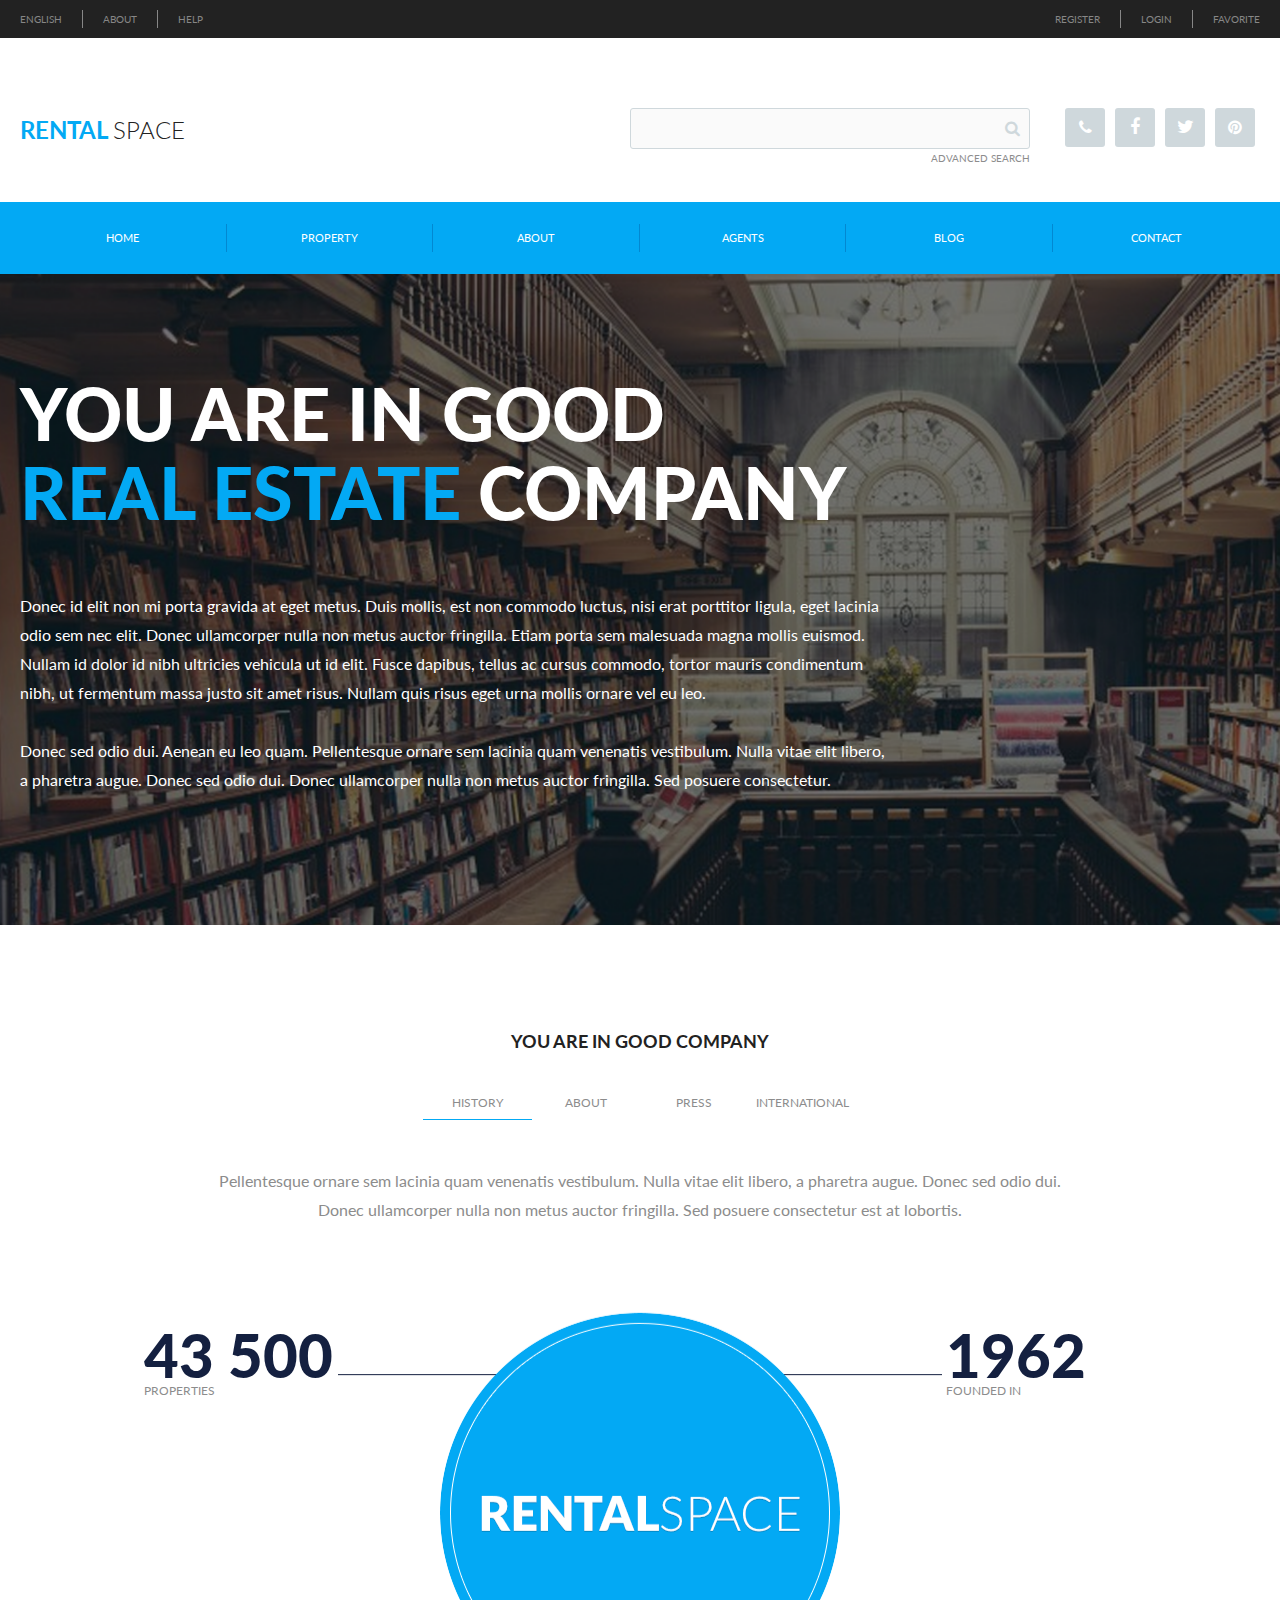
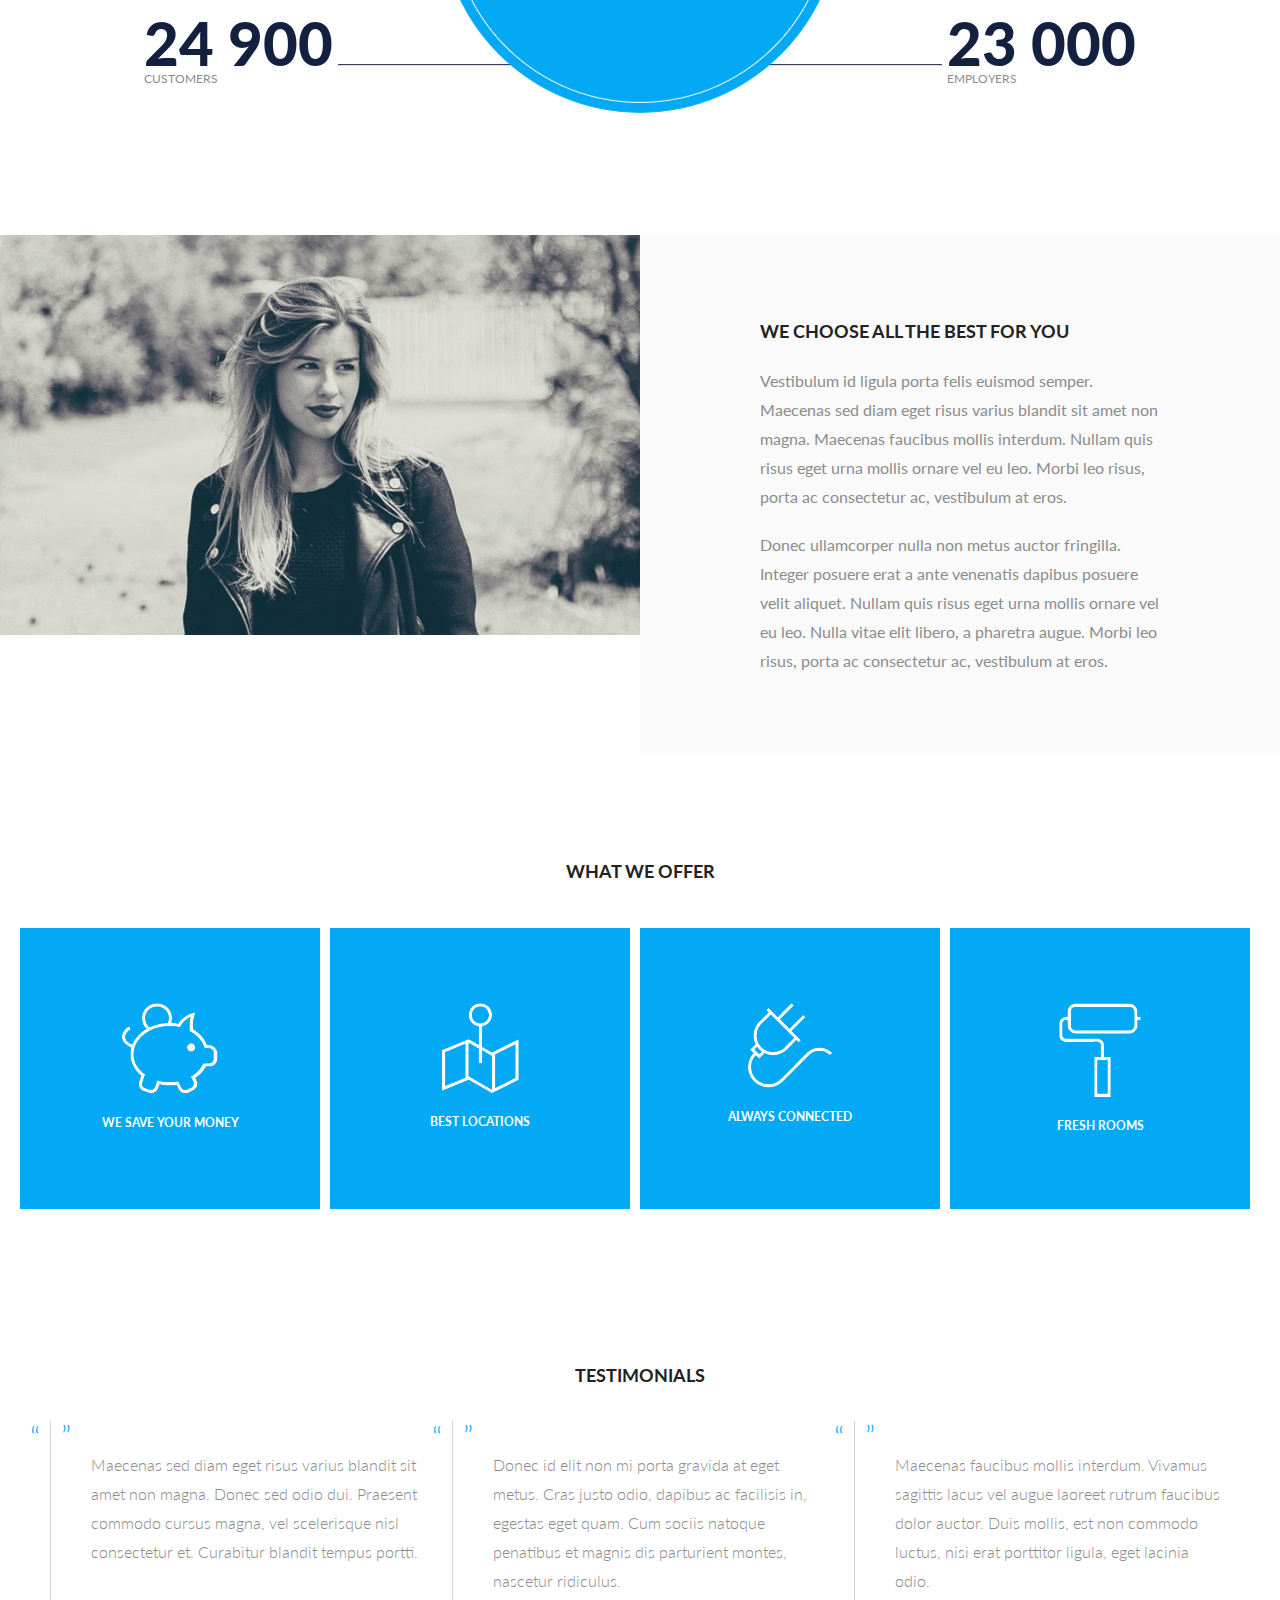
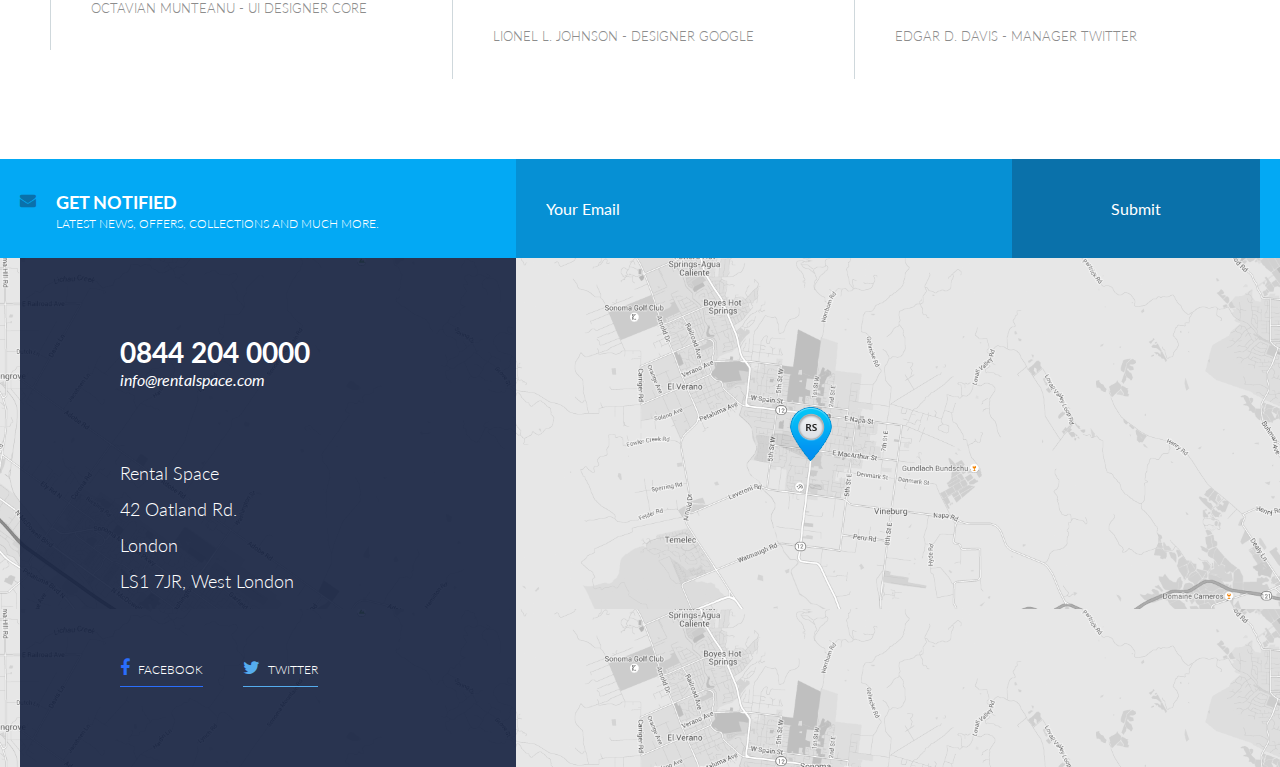
==== about.html @ 5c0f9332 "initial commit" ====
<!DOCTYPE html>
<html lang="en">
<head>
	<meta charset="UTF-8">
	<title>Rental Space - About</title>
	<link href='https://fonts.googleapis.com/css?family=Lato:300,400,700,900' rel='stylesheet' type='text/css'>
	<link rel="stylesheet" href="https://maxcdn.bootstrapcdn.com/font-awesome/4.4.0/css/font-awesome.min.css">
	<link rel="stylesheet" href="css/style.css">
</head>
<body>

	<!-- HEADER -->
	<header>
		<!-- Top Navigation -->
		<nav class="top-nav">
			<div class="wrapper clearfix">
					<ul class="top-nav-left clearfix">
						<li><a href="#">English</a></li>
						<li><a href="#">About</a></li>
						<li><a href="#">Help</a></li>
					</ul>

					<ul class="top-nav-right clearfix">
						<li><a href="#">Favorite</a></li>
						<li><a href="#">Login</a></li>
						<li><a href="#">Register</a></li>
					</ul>
			</div> <!-- /.wrapper -->
		</nav>

		<!-- Logo Area -->
		<section class="logo-area">
			<div class="wrapper clearfix">
				<p class="logo">Rental <span>Space</span></p>
				
				<div class="search clearfix">
					
					<form>
						<input type="text" class="searchbox clearfix" placeholder="">
						<i class="fa fa-search"></i>
						<p>Advanced Search</p>
					</form>

					<div class="social clearfix">
						<a href="http://www.pinterest.com" class="icon-box">
							<i class="fa fa-pinterest"></i>
						</a> 

						<a href="http://www.twitter.com" class="icon-box">
							<i class="fa fa-twitter"></i>
						</a>	

						<a href="http://www.facebook.com" class="icon-box">
							<i class="fa fa-facebook"></i>
						</a>	

						<a href="#" class="icon-box">
							<i class="fa fa-phone"></i>
						</a>	
					</div> <!-- /.social -->
				</div> <!-- /.search -->
			</div> <!-- /.wrapper -->
		</section>

		<!-- Main Nav -->
		<nav class="main-nav">
			<div class="wrapper">
				
				<ul class="clearfix">
					<li><a href="index.html">Home</a></li>
					<li><a href="#">Property</a></li>
					<li><a href="about.html">About</a></li>
					<li><a href="#">Agents</a></li>
					<li><a href="blog.html">Blog</a></li>
					<li><a href="#" class="last">Contact</a></li>
				</ul>
			</div> <!-- /.wrapper -->
		</nav>

		<!-- Hero Image -->
		<section class="hero">
			<div class="about-hero-img">
				<div class="wrapper clearfix">
					<h1>You are in Good <br>
					<span>Real Estate</span> Company</h1>

					<p>Donec id elit non mi porta gravida at eget metus. Duis mollis, est non commodo luctus, nisi erat porttitor ligula, eget lacinia odio sem nec elit. Donec ullamcorper nulla non metus auctor fringilla. Etiam porta sem malesuada magna mollis euismod. Nullam id dolor id nibh ultricies vehicula ut id elit. Fusce dapibus, tellus ac cursus commodo, tortor mauris condimentum nibh, ut fermentum massa justo sit amet risus. Nullam quis risus eget urna mollis ornare vel eu leo.</p>
					<p>Donec sed odio dui. Aenean eu leo quam. Pellentesque ornare sem lacinia quam venenatis vestibulum. Nulla vitae elit libero, a pharetra augue. Donec sed odio dui. Donec ullamcorper nulla non metus auctor fringilla. Sed posuere consectetur.</p>
				</div> <!-- /.wrapper -->	
			</div> <!-- /.hero-img -->		
		</section> <!-- /.hero -->
	</header>

	<section class="stats">
		<div class="wrapper">
			<h2>You Are In Good Company</h2>
			<div class="stats-nav">
				<ul class="hor-nav">
					<li>History</li>
					<li>About</li>
					<li>Press</li>
					<li>International</li>
				</ul>
			</div> <!-- /.stats-nav -->

			<div class="stats-p">
				<p>Pellentesque ornare sem lacinia quam venenatis vestibulum. Nulla vitae elit libero, a pharetra augue. Donec sed odio dui. Donec ullamcorper nulla non metus auctor fringilla. Sed posuere consectetur est at lobortis.</p>
			</div>

			<div class="graph">
				<div class="number-group l1">
					<div class="big-number">43 500</div>
					<p>Properties</p>
				</div> <!-- /.number-group -->

				<div class="number-group l2">
					<div class="big-number">24 900</div>
					<p>Customers</p>
				</div> <!-- /.number-group -->

				<div class="number-group r1">
					<div class="big-number">1962</div>
					<p>Founded In</p>
				</div> <!-- /.number-group -->

				<div class="number-group r2">
					<div class="big-number">23 000</div>
					<p>Employers</p>
				</div> <!-- /.number-group -->

				<div class="circle-logo">
					<img src="img/icons/rentalspace.png" alt="Rental Space Logo Cirle">
				</div> <!-- /.logo -->

				<div class="graph-lines">&nbsp;</div>
				
			</div> <!-- /.graph -->
			
		</div> <!-- /.wrapper -->
	</section> <!-- /.section.stats -->

	<section class="mid-img clearfix">
		<div class="woman">
			<img src="img/about/woman.png" alt="Black and white picture of a young woman wearing leather jacket">
		</div> <!-- /.woman -->

		<div class="mid-text">
			<h2>We Choose All The Best For You</h2>
			<p>Vestibulum id ligula porta felis euismod semper. Maecenas sed diam eget risus varius blandit sit amet non magna. Maecenas faucibus mollis interdum. Nullam quis risus eget urna mollis ornare vel eu leo. Morbi leo risus, porta ac consectetur ac, vestibulum at eros.</p>
			<p>Donec ullamcorper nulla non metus auctor fringilla. Integer posuere erat a ante venenatis dapibus posuere velit aliquet. Nullam quis risus eget urna mollis ornare vel eu leo. Nulla vitae elit libero, a pharetra augue. Morbi leo risus, porta ac consectetur ac, vestibulum at eros.</p>
		</div> <!-- /.mid-text -->	
	</section> <!-- /.mid-img -->

	<section class="services">
		<div class="wrapper clearfix">
			<h2>What We Offer</h2>

			<div class="service-box">
				<img src="img/icons/pig.png" alt="Piggy Bank Icon">
				<h2>We Save Your Money</h2>
			</div> <!-- /.service-box -->

			<div class="service-box">
				<img src="img/icons/locations.png" alt="Map Icon">
				<h2>Best Locations</h2>
			</div> <!-- /.service-box -->

			<div class="service-box">
				<img src="img/icons/plug.png" alt="Plug Icon">
				<h2>Always Connected</h2>
			</div> <!-- /.service-box -->

			<div class="service-box">
				<img src="img/icons/paintroller.png" alt="Paint Roller Icon">
				<h2>Fresh Rooms</h2>
			</div> <!-- /.service-box -->

		</div> <!-- /.wrapper -->
	</section> <!-- /.services -->
		
	


	<!-- Testimonials -->
	<section class="testimonials">
		<div class="wrapper">

			<h2>Testimonials</h2>

			<ul class="clearfix">
				<p class="quote">“</p>
				<li>
					<p class="quote">”</p>
					<p>Maecenas sed diam eget risus varius blandit sit amet non magna. Donec sed odio dui. Praesent commodo cursus magna, vel scelerisque nisl consectetur et. Curabitur blandit tempus portti.</p>
					<p class="test-name">Octavian Munteanu - UI designer Core</p>
				</li>
				<p class="quote">“</p>
				<li>
					<p class="quote">”</p>
					<p>Donec id elit non mi porta gravida at eget metus. Cras justo odio, dapibus ac facilisis in, egestas eget quam. Cum sociis natoque penatibus et magnis dis parturient montes, nascetur ridiculus.</p>
					<p class="test-name">Lionel L. Johnson - Designer google</p>
				</li>
				<p class="quote">“</p>
				<li>
					<p class="quote">”</p>
					<p>Maecenas faucibus mollis interdum. Vivamus sagittis lacus vel augue laoreet rutrum faucibus dolor auctor. Duis mollis, est non commodo luctus, nisi erat porttitor ligula, eget lacinia odio. </p>
					<p class="test-name">Edgar D. Davis - Manager Twitter</p>
				</li>
			</ul>
		</div> <!-- /.wrapper -->
	</section> <!-- /.testimonials -->

	<footer>
		<!-- Subscribe Bar -->
		<section class="subscribe-bar">
			<div class="wrapper clearfix">

				<div class="notification clearfix">
					<i class="fa fa-envelope"></i>
					<div class="noti-text">
						<h2>Get Notified</h2>
						<p>Latest News, Offers, Collections and much more.</p>
					</div> <!-- /.noti-text -->
				</div> <!-- /.notification -->

				<div class="email">
					<form action="">
						<input type="email" placeholder="Your Email">
					</form>
				</div>

				<div class="subscribe">
					<input type="submit">
				</div>
			</div> <!-- /.wrapper -->
		</section> <!-- /.subscribe-bar -->

		<!-- Map Area -->
		<section class="map">
			<div class="wrapper">
				<div class="address-box clearfix">
					<p class="phone">0844 204 0000</p>
					<p class="email">info@rentalspace.com</p>

					<address>
						Rental Space<br>
						42 Oatland Rd.<br>
						London<br>
						LS1 7JR, West London
					</address>

					<a href="http://www.facebook.com">
						<div class="bot-soc fb clearfix">
							<i class="fa fa-facebook"></i>
							<p>Facebook</p>
						</div> <!-- /.fb -->
					</a>
					<a href="http://www.twitter.com">
						<div class="bot-soc twitter clearfix">
							<i class="fa fa-twitter"></i>
							<p>Twitter</p>
						</div> <!-- /.fb -->
					</a>

					<img src="img/icons/marker.png" alt="Map Icon">
					
				</div> <!-- /.address-box -->				
			</div> <!-- /.wrapper -->
		</section> <!-- /.map -->
	</footer>



<!-- All images licensed under the Creative Commons Zero (CC0) license from http://barnimages.com -->
</body>
</html>
---- css/style.css ----
/*
Blackish -- #222222
Dark Grey -- #878787
Text Grey -- #8c8c8c
Light Grey -- #cfd8dc
Lightest Grey -- #fafafa

Dark Blue -- #142040
Light Blue -- #03a9f4

Email Blue -- #0690d4
Subscribe Blue -- #0a71aa
*/

article,aside,details,figcaption,figure,footer,header,hgroup,nav,section,summary{display:block;}audio,canvas,video{display:inline-block;}audio:not([controls]){display:none;height:0;}[hidden]{display:none;}html{font-family:sans-serif;-webkit-text-size-adjust:100%;-ms-text-size-adjust:100%;}a:focus{outline:thin dotted;}a:active,a:hover{outline:0;}h1{font-size:2em;}abbr[title]{border-bottom:1px dotted;}b,strong{font-weight:700;}dfn{font-style:italic;}mark{background:#ff0;color:#000;}code,kbd,pre,samp{font-family:monospace, serif;font-size:1em;}pre{white-space:pre-wrap;word-wrap:break-word;}q{quotes:\201C \201D \2018 \2019;}small{font-size:80%;}sub,sup{font-size:75%;line-height:0;position:relative;vertical-align:baseline;}sup{top:-.5em;}sub{bottom:-.25em;}img{border:0;}svg:not(:root){overflow:hidden;}fieldset{border:1px solid silver;margin:0 2px;padding:.35em .625em .75em;}button,input,select,textarea{font-family:inherit;font-size:100%;margin:0;}button,input{line-height:normal;}button,html input[type=button],/* 1 */
input[type=reset],input[type=submit]{-webkit-appearance:button;cursor:pointer;}button[disabled],input[disabled]{cursor:default;}input[type=checkbox],input[type=radio]{box-sizing:border-box;padding:0;}input[type=search]{-webkit-appearance:textfield;-moz-box-sizing:content-box;-webkit-box-sizing:content-box;box-sizing:content-box;}input[type=search]::-webkit-search-cancel-button,input[type=search]::-webkit-search-decoration{-webkit-appearance:none;}textarea{overflow:auto;vertical-align:top;}table{border-collapse:collapse;border-spacing:0;}body,figure{margin:0;}legend,button::-moz-focus-inner,input::-moz-focus-inner{border:0;padding:0;}

.clearfix:after {
	visibility: hidden; 
	display: block; 
	font-size: 0; 
	content: " "; 
	clear: both; 
	height: 0; 
}

* { -moz-box-sizing: border-box; -webkit-box-sizing: border-box; box-sizing: border-box; }

html {
	font-size: 62.5%; /* default size is generally 16px -- this sets it to 10px */
}

body {
	font-family: 'Lato', sans-serif;
	font-size: 1.6rem; /* Equal to 16px */
	line-height: 1.8;
	margin: 0;
}

h1, h2, h3 {
	text-transform: uppercase;
	margin: 0;
}

h1 {
	font-weight: 900;
	font-size: 7.2rem;
	line-height: 1.1;
	color: white;
}

h2, h3 {
	font-weight: 700;
	color: #222222;
}

h2 {
	font-size: 1.8rem;
}

h3 {
	font-size: 1.2rem;
	margin-bottom: 20px;
}

p {
	color: #8c8c8c;
	margin: 0;
}

ul {
	padding: 0;
	margin: 0;
}

li {
	list-style: none;
}

a {
	text-decoration: none;
	padding: 0;
	margin: 0;
}

.wrapper {
	max-width: 1240px;
	margin: 0 auto;
}

.sidebar-sec {
	padding: 50px 0;
	border-bottom: 1px solid #cfd8dc;
}



/* Top Nav */

nav.top-nav {
	background: #222;
	text-transform: uppercase;
	font-size: 1rem;
	padding: 10px 0;
}


nav.top-nav a {
	color: #878787;
	padding: 0 20px;
	line-height: 0;
	display: inline-block;
}

.top-nav-left {
	float: left;
}

.top-nav-left li {
	float: left;
	border-right: 1px solid #878787;
}

.top-nav-left li:last-child {
	border-right: 0;
}

.top-nav-left li:first-child a {
	padding-left: 0;
}

.top-nav-right {
	float: right;
}

.top-nav-right li {
	float: right;
	border-left: 1px solid #878787;
}

.top-nav-right li:last-child {
	border-left: 0;
}

.top-nav-right li:first-child a {
	padding-right: 0;
}


/* Logo Area */

section.logo-area {
	padding: 70px 0 35px;
}

p.logo {
	font-weight: 700;
	font-size: 2.4rem;
	text-transform: uppercase;
	color: #03a9f4;
	margin: 0;
	float: left;
}

p.logo span {
	font-weight: 300;
	color: #222;
}

.search {
	float: right;
}

.searchbox {
	width: 400px;
	background: #fafafa;
	border: 1px solid #cfd8dc;
	border-radius: 3px;
	padding: 10px 40px 10px 10px;
	float: left;
}

.fa-search {
	color: #cfd8dc;
}

.search p {
	text-transform: uppercase;
	font-size: 1rem;
	margin: 0;
	text-align: right;
}

.social a {
	background: #cfd8dc;
	width: 40px;
	padding: 5px;
	margin: 0 5px;
	border-radius: 3px;
	text-align: center;
	display: inline-block;
}

.social a:hover {
	background: #03a9f4;
}

.social .fa {
	color: white;
	margin: 0 auto;
}

.social {
	float: left;
}

.social .icon-box {
	float: right;
}

.search form {
	float: left;
	margin-right: 30px;
	position: relative;
}

form .fa-search {
	position: absolute;
	top: 12px;
	right: 10px;
}


/* Main Nav */

nav.main-nav {
	background: #03a9f4;
	padding: 22px 0;
}

nav.main-nav ul {	
	text-align: center;	
}

nav.main-nav li a {
	width: 16.66%;
	padding: 4px 0;
	color: white;
	font-size: 1.1rem;
	text-transform: uppercase;
	display: inline-block;
	float: left;
	border-right: 1px solid #0288d1;
}

nav.main-nav ul .last {
	border-right: 0;
}


/*  Home Hero Image */

div.hero-img {
	background: url(../img/home/hero.jpg);
	background-size: cover;
	padding: 365px 0 40px;
}


.hero h1 {
	margin: 0 0 30px;
}

ul.hero-boxes li a {
	text-align: center;
	float: left;
	width: calc(33.33% - 24px);
	margin-right: 36px;
	padding: 30px 30px;
	background: rgba(20,32,63,0.8);
	border: 5px solid #03a9f4;
	border-radius: 8px;
	display: inline-block;
}

ul.hero-boxes li:last-child  a{
	margin-right: 0;
}

ul.hero-boxes li a:hover {
	background: #03a9f4;
}

ul.hero-boxes p {
	color: white;
	font-size: 1.6rem;
	font-weight: 300;
}


/* Categories */

.categories {
	padding: 100px 0;
}

.category-box {
	width: 100%;
	padding: 20px;
	border-radius: 5px;
	background: #142040;
}

.cat {
	float: left;
	width: 25%;
	padding: 30px 0;
	border-right: 1px solid #203266;
}

.cat:last-child {
	border-right: 0;
}

.cat p {
	float: left;
	color: white;
}

.cat .center {
	display: block;
	margin: 0 auto;
	width: 60%;
}

.big-letter {
	font-size: 6rem;
	line-height: 1;
	font-weight: 900;
	margin-right: 20px;
}

.small-letter {
	font-size: 1.4rem;
	text-transform: uppercase;
	padding-top: 5px;
}

/* For Sale */

section.sale {
	background: #fafafa;
	border-top: 1px solid #cfd8dc;
	border-bottom: 1px solid #cfd8dc;
	padding: 100px 0;
}

section.sale h2 {
	float: left;
	margin-right: 80px;
}

.hor-nav li {
	float: left;
	margin-right: 80px;
	padding: 5px 0;
	text-transform: uppercase;
	color: #8c8c8c;
	font-size: 1.2rem;
}

.hor-nav li:first-child {
	border-bottom: 1px solid #03a9f4;
}

.hor-nav a {
	color: #8c8c8c;
}

.listing img {
	margin: 40px 0 10px;
	max-width: 100%;
}

.listing {
	position: relative;
	width: calc(25% - 10px);
	float: left;
	margin-right: 10px;
}

.price {
	background: #03a9f4;
	padding: 3px 15px;
	display: inline;
	color: white;
	font-size: 1.4rem;
	position: absolute;
	left: -7px;
	bottom: 35px;
}

/* Rental List */

section.rent {
	padding: 100px 0;
	border-bottom: 1px solid #cfd8dc;
}

section.rent h2 {
	float: left;
	margin-right: 80px;
}

/* More Info */

.info {
	padding: 100px 0;
}

.info-left {
	float: left;
	width: 60%;
	margin-right: 10%;
}

.info-left p {
	font-weight: 300;
	margin-top: 25px;
}

.info-right {
	float: left;
	width: 30%;
}

.info-right h2 {
	margin-bottom: 25px;
}

.info-right ul {
	font-weight: 300;
	color: #8c8c8c;
	line-height: 2.5;
	list-style: none;
}

.info-right li {
	background: url(../img/icons/check.png) no-repeat left center;
	padding-left: 35px;
}

/* Latest News */

section.news {
	background: #142040;
	padding: 100px 0;
}

section.news h2 {
	color: white;
	margin-bottom: 40px;
}

div.news-item {
	float: left;
	width: calc(25% - 20px);
	margin-right: 20px;
}

div.news-item p {
	color: white;
	font-weight: 300;
}

div.news-item p:last-child {
	margin-bottom: 60px;
}

div.news-item .news-date {
	color: #03a9f4;
	font-size: 3rem;
	font-weight: 700;
}

div.rule {
	width: 20%;
	padding-bottom: 3px;
	margin: 8px 0 30px;
	background: #03a9f4;
}

div.bar {
	background: #464f68;
	border-radius: 10px;
	padding: 4px;
	clear: both;
	position: relative;
}

div.progress {
	background: #bcc0c9;
	border-radius: 10px;
	padding: 4px;
	width: 22%;
	position: absolute;
	top: 0;
	left: 0;
}


/* Testimonials */

.testimonials {
	padding: 50px 0 80px;
}

.testimonials h2 {
	text-align: center;
	padding-bottom: 30px;
}

.testimonials p {
	font-weight: 300;
	margin: 0;
	padding: 30px 0px 30px 40px;
}

.testimonials li {
	float: left;
	width: 30%;
	border-left: 1px solid #cfd8dc;
}

p.quote {
	float: left;
	padding: 0;
	margin: 0 10px;
	line-height: 1;
	font-size: 3rem;
	color: #03a9f4;
}

p.test-name {
	text-transform: uppercase;
	font-size: 1.3rem;
	padding-top: 0;
}

/* Footer */

section.subscribe-bar {
	background: #03a9f4;
}

.notification {
	width: 40%;
	padding: 27px 30px 27px 0;
	float: left;
}

.notification .fa-envelope {
	color: #0a71aa;
	margin: 6px 20px 0 0;
	float: left;
}

.noti-text {
	float: left;
}

.notification h2, .notification p {
	color: white;
}

.notification p {
	font-weight: 300;
	font-size: 1.2rem;
	line-height: 1;
	text-transform: uppercase;
	clear: both;
}

.email input {
	width: 40%;
	padding: 40px 30px;
	border: none;
	float: left;
	background: #0690d4;
}

.email input[type=email]::-webkit-input-placeholder {
	color: white;
}

.email input:focus {
	color: white;
}

.subscribe input {
	width: 20%;
	padding: 40px 30px;
	border: 0;
	float: left;
	background: #0a71aa;
	color: white;
}

/* Map Area */

section.map {
	background: url(../img/home/map.png);
	background-size: contain;
}

div.address-box {
	width: 40%;
	padding: 80px 100px;
	background: rgba(20,32,63,0.9);
	position: relative;
}

div.address-box p, div.address-box address {
	color: white;
}

.address-box .phone {
	font-size: 2.8rem;
	font-weight: 700;
	line-height: 1;
}

.address-box .email {
	font-size: 1.6rem;
	font-style: italic;
}

address {
	font-size: 1.8rem;
	line-height: 2;
	font-weight: 300;
	font-style: normal;
	padding: 60px 0;
}

.bot-soc, .bot-soc i, .bot-soc p {
	float: left;
}

.bot-soc {
	font-weight: 300;
	text-transform: uppercase;
	font-size: 1.2rem;
	padding-bottom: 6px;
}

.fb {
	color: #2a6efc;
	border-bottom: 1px solid #2a6efc;
	margin-right: 40px;
}

.twitter {
	color: #55acee;
	border-bottom: 1px solid #55acee;
}

.fa-facebook, .fa-twitter {
	margin-right: 8px;
	font-size: 1.8rem;
}

.address-box img {
	position: absolute;
	left: 750px;
	bottom: 60%;
}

/* --------- ABOUT PAGE ------------ */

/* About Hero Image */

div.about-hero-img {
	background: url(../img/about/about-hero.png);
	background-size: cover;
	padding: 100px 0;
}

.hero span {
	color: #03a9f4;
}

div.about-hero-img p {
	color: white;
	width: 70%;
	margin-bottom: 30px;
}

div.about-hero-img h1 {
	margin-bottom: 60px;
}

/* About Stats */

section.stats {
	padding: 100px 0;
}

.stats h2{
	text-align: center;
}

.stats-nav ul {
	width: 35%;
	margin: 0 auto;
	padding-top: 30px;
}

.stats-nav li {
	text-align: center;
	width: 25%;
	margin: 0;
}

.stats-p {
	width: 70%;
	margin: 80px auto 30px;
	text-align: center;
}

/* Graph */

div.graph {
	width: 80%;
	margin: 100px auto 50px;
	padding: 180px;
	position: relative;
}

.big-number {
	font-size: 6rem;
	font-weight: 900;
	line-height: 1;
	color: #142040;
}

.number-group p {
	font-size: 1.2rem;
	line-height: 1;
	text-transform: uppercase;
}

.number-group {
	position: absolute;
}

.l1 {
	top: 0;
	left: 0;
}

.l2 {
	bottom: 0;
	left: 0;
}

.r1 {
	right: 50px;
	top: 0;
}

.r2 {
	right: 0;
	bottom: 0;
}

.circle-logo {
	text-align: center;
	top: 50%;
	left: 50%;
	position: absolute;
	transform: translate(-50%,-47%);
	z-index: 999;
}

.graph-lines {
	border-top: 1px solid #142040;
	border-bottom: 1px solid #142040;
	padding: 130px 300px;
	position: absolute;
	top: 50%;
	left: 50%;
	transform: translate(-50%,-45%);
}


/* Middle Image */

.woman img {
	width: 50%;
	float: left;
}

.mid-text {
	width: 50%;
	float: left;
	padding: 80px 120px;
	background: #fafafa;
}

.mid-text p {
	margin-top: 20px;
}


/* Services */

section.services {
	padding: 100px 0;
}

section.services h2 {
	text-align: center;
}

div.service-box {
	background: #03a9f4;
	padding: 75px 0;
	text-align: center;
	float: left;
	width: calc(25% - 10px);
	margin-right: 10px;
	margin-top: 40px;
}

div.service-box h2 {
	color: white;
	font-size: 1.2rem;
	padding: 10px 0 0;
}

div.service-box:nth-child(3) {
	padding-bottom: 76px;
}

div.service-box:nth-child(4) {
	padding-bottom: 81px;
}

div.service-box:nth-child(5) {
	padding-bottom: 72px;
}


/* ---------- BLOG PAGE ----------- */

/* Blog Header */

.blog-head h1 {
	color: #142040;
	padding: 50px 0;
	border-bottom: 1px solid #cfd8dc;
}

/* Blog Roll */

section.blog-roll {
	width: calc(70% - 30px);
	margin-right: 30px;
	padding-top: 35px;
	float: left;
}

article.blog-post img {
	width: 100%;
	display: block;
}

div.blog-writing {
	padding: 60px 40px;
	margin-bottom: 40px;
	background: #fafafa;
}

article.blog-post h2 {
	text-align: center;
}

article.blog-post p {
	font-weight: 300;
}

div.byline {
	text-align: center;
	font-style: italic;
	font-size: 1.2rem;
	font-weight: 300;
	padding: 5px 0 20px;
}

div.byline span {
	color: #03a9f4;
}

article.blog-post p a {
	color: #03a9f4;
}

div.quote {
	background: #03a9f4;
	padding: 60px 40px;
	margin: 50px 0;
	position: relative;
}

blockquote {
	font-weight: 700;
	font-size: 2rem;
	text-transform: uppercase;
	text-align: center;
	color: white;
	z-index: 999;
	position: relative;
}

div.quote .byline p {
	color: white;
}

div.quote img {
	position: absolute;
	top: 30%;
	right: 10%;
}

/*  Blog Pagination*/

section.pagination {
	border-top: 1px solid #cfd8dc;
	padding: 20px 0 100px;
} 

section.pagination a {
	background: #cfd8dc;
	color: white;
	padding: 5px 10px;
	border-radius: 3px;
	text-align: center;
	font-size: 1.4rem;
	display: inline-block;
}

section.pagination .prev {
	float: left;
}

section.pagination li {
	float: left;
	text-align: center;
	width: 16.66%;
}

section.pagination ul {
	width: 25%;
	margin: 0 auto;
}

section.pagination ul .active {
	background: #03a9f4;
}


section.pagination .next {
	float: right;
	background: #03a9f4;
}

/* Blog Sidebar */

aside.sidebar {
	width: 30%;
	float: left;
	padding-top: 35px;
}

aside.sidebar .sidebar-search {
	padding-top: 0;
}

aside.sidebar .side-searchbox {
	width: 100%;
	background: #fafafa;
	border: 1px solid #cfd8dc;
	border-radius: 3px;
	padding: 10px 40px 10px 10px;
}

aside.sidebar form {
	position: relative;
}

aside.sidebar .fa-search {
	position: absolute;
	top: 12;
	left: 10;
}

/* Side Categories */

div.sidebar-sec li a {
	color: #8c8c8c;
	font-size: 1.4rem;
	font-weight: 300;
	line-height: 1;
}

ul.side-list {
	float: left;
	width: 50%;
}
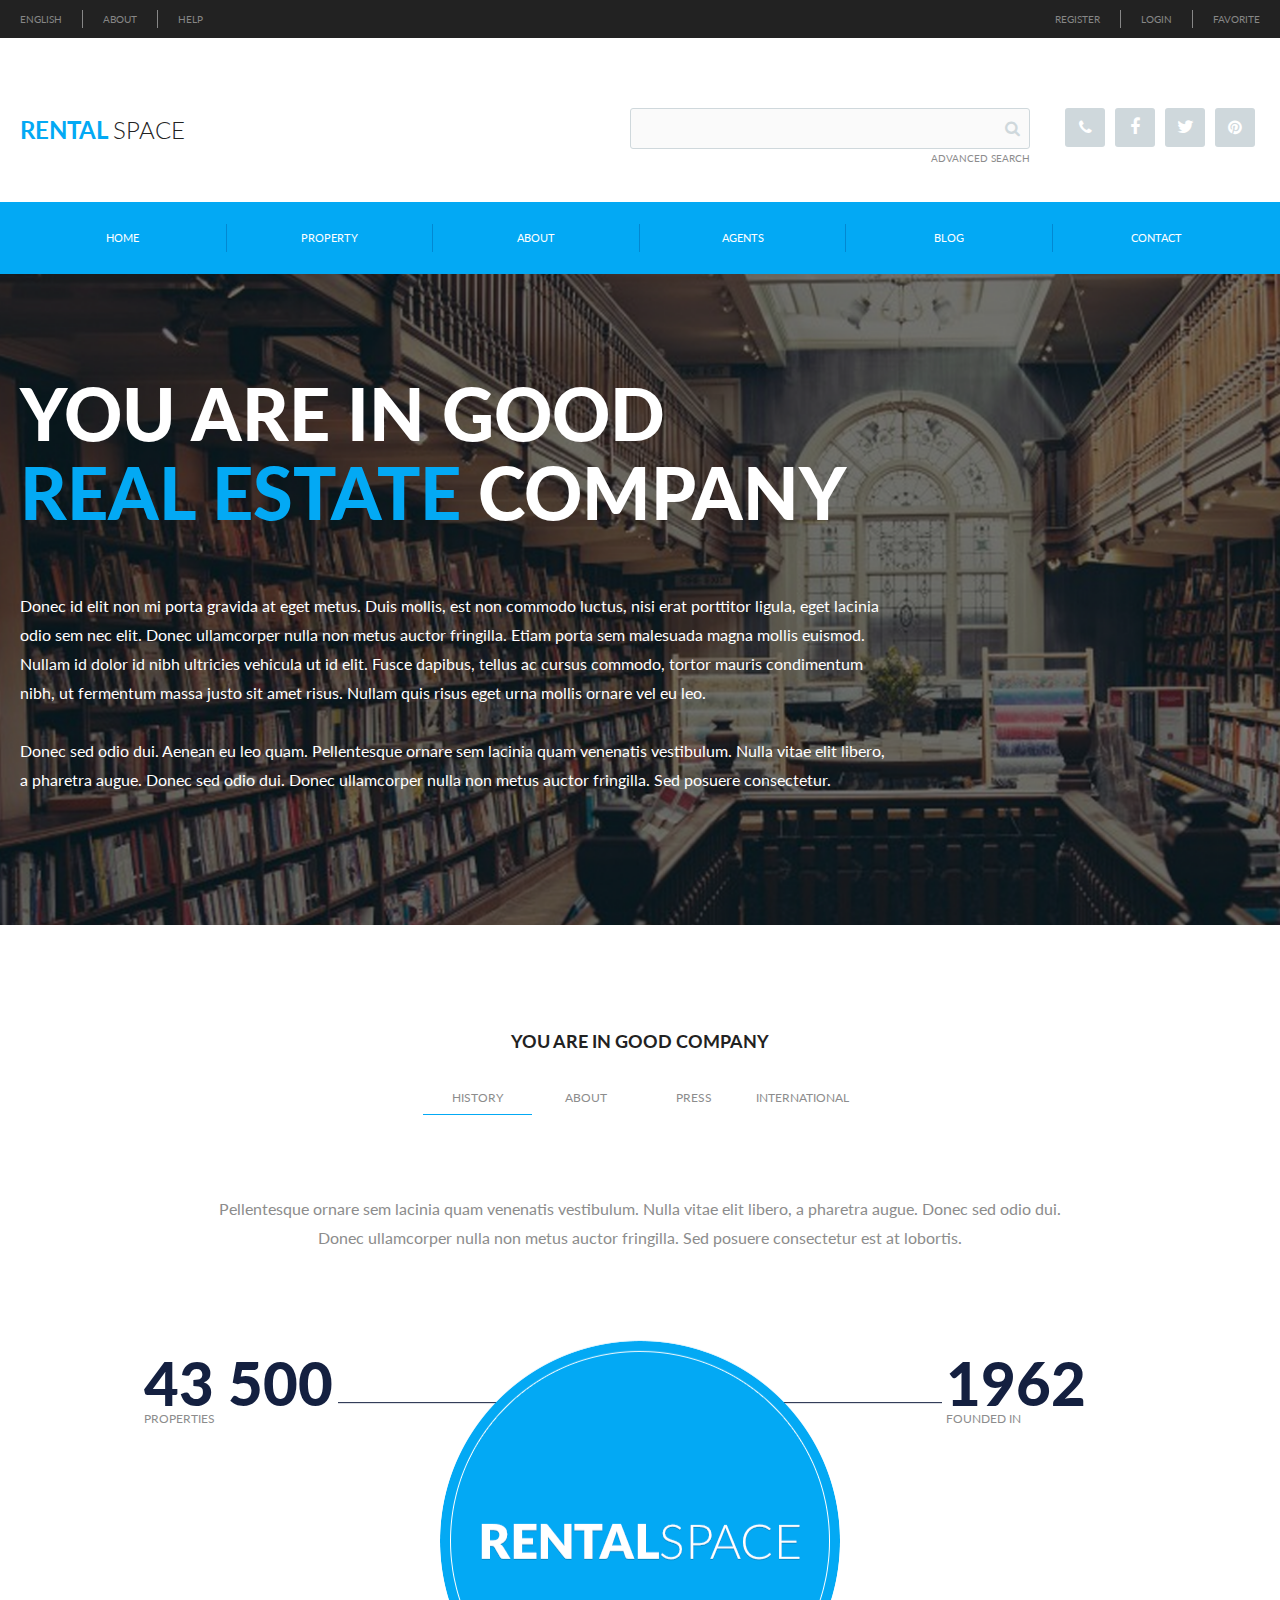
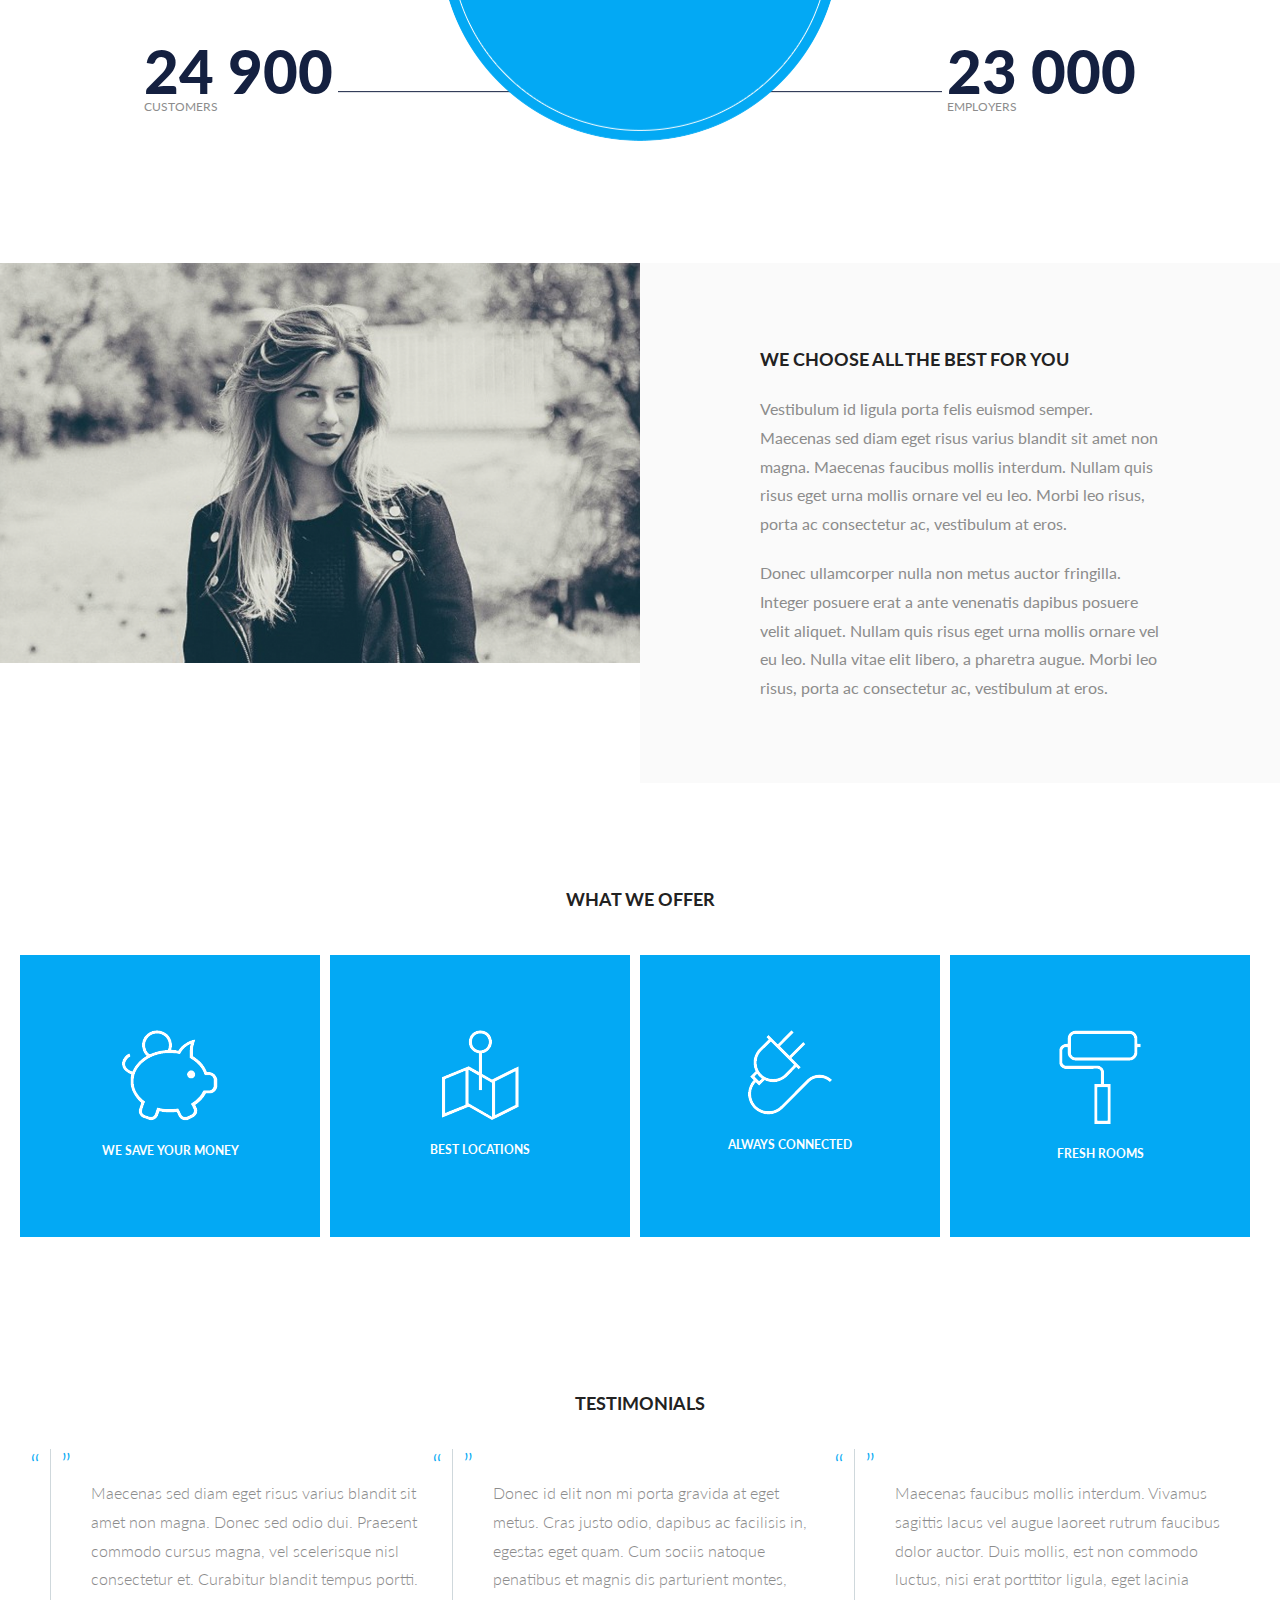
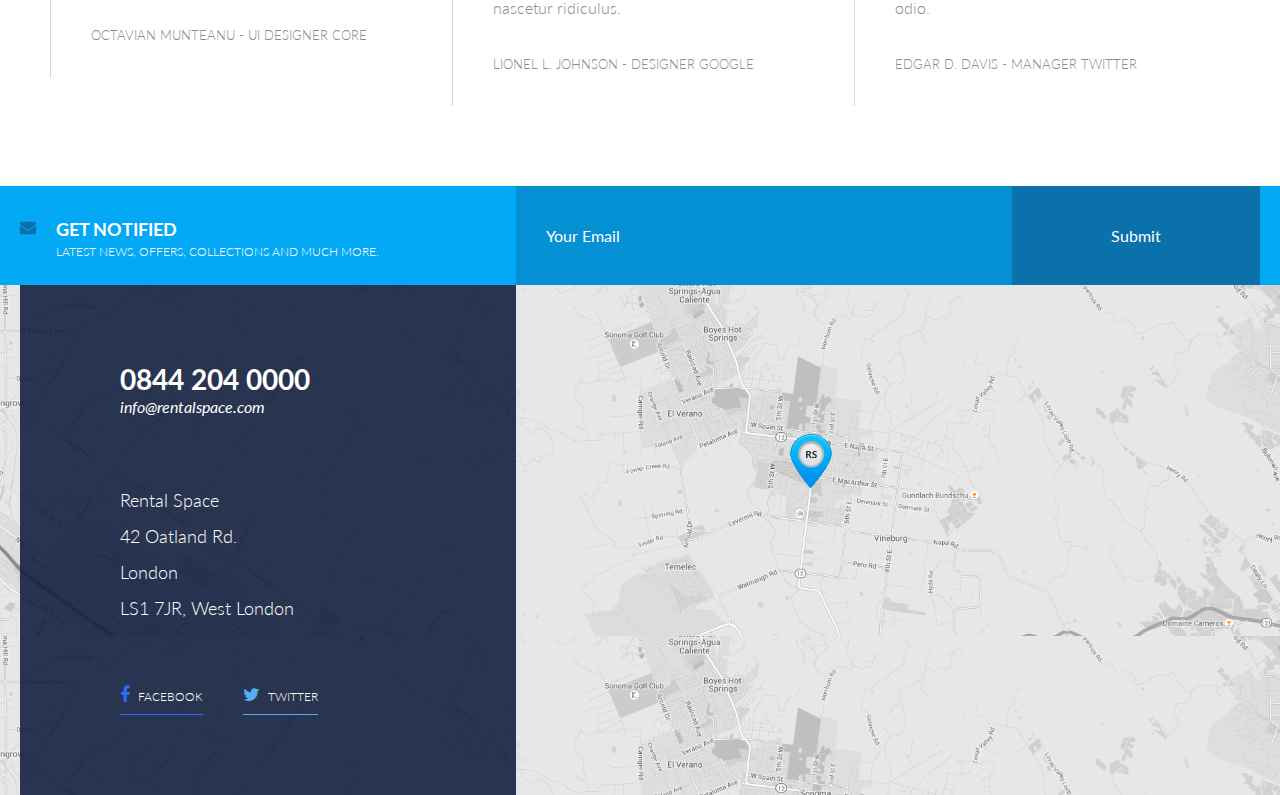
==== commit c4ae197d: "Add links" ====
--- a/about.html
+++ b/about.html
@@ -95,11 +95,11 @@
 		<div class="wrapper">
 			<h2>You Are In Good Company</h2>
 			<div class="stats-nav">
-				<ul class="hor-nav">
-					<li>History</li>
-					<li>About</li>
-					<li>Press</li>
-					<li>International</li>
+				<ul class="clearfix">
+					<li><a href="#" class="active">History</a></li>
+					<li><a href="#">About</a></li>
+					<li><a href="#">Press</a></li>
+					<li><a href="#">International</a></li>
 				</ul>
 			</div> <!-- /.stats-nav -->
 
--- a/css/style.css
+++ b/css/style.css
@@ -300,29 +300,29 @@
 
 /* Categories */
 
-.categories {
+section.categories {
 	padding: 100px 0;
 }
 
-.category-box {
+div.category-box {
 	width: 100%;
 	padding: 20px;
 	border-radius: 5px;
 	background: #142040;
 }
 
-.cat {
+div.cat {
 	float: left;
 	width: 25%;
 	padding: 30px 0;
 	border-right: 1px solid #203266;
 }
 
-.cat:last-child {
+div.cat:last-child {
 	border-right: 0;
 }
 
-.cat p {
+div.cat p {
 	float: left;
 	color: white;
 }
@@ -331,16 +331,17 @@
 	display: block;
 	margin: 0 auto;
 	width: 60%;
-}
-
-.big-letter {
+	padding-left: 20px;
+}
+
+p.big-letter {
 	font-size: 6rem;
 	line-height: 1;
 	font-weight: 900;
 	margin-right: 20px;
 }
 
-.small-letter {
+p.small-letter {
 	font-size: 1.4rem;
 	text-transform: uppercase;
 	padding-top: 5px;
@@ -462,22 +463,22 @@
 	margin-bottom: 40px;
 }
 
-div.news-item {
+a.news-item {
 	float: left;
 	width: calc(25% - 20px);
 	margin-right: 20px;
 }
 
-div.news-item p {
-	color: white;
-	font-weight: 300;
-}
-
-div.news-item p:last-child {
+a.news-item p {
+	color: white;
+	font-weight: 300;
+}
+
+a.news-item p:last-child {
 	margin-bottom: 60px;
 }
 
-div.news-item .news-date {
+a.news-item .news-date {
 	color: #03a9f4;
 	font-size: 3rem;
 	font-weight: 700;
@@ -710,16 +711,25 @@
 	text-align: center;
 }
 
-.stats-nav ul {
+.stats-nav {
+	padding-top: 30px;
 	width: 35%;
 	margin: 0 auto;
-	padding-top: 30px;
-}
-
-.stats-nav li {
-	text-align: center;
+}
+
+
+div.stats-nav li a {
 	width: 25%;
-	margin: 0;
+	float: left;
+	color: #8c8c8c;
+	font-size: 1.2rem;
+	text-align: center;
+	text-transform: uppercase;
+	padding-bottom: 5px;
+}
+
+div.stats-nav .active {
+	border-bottom: 1px solid #03a9f4;
 }
 
 .stats-p {
